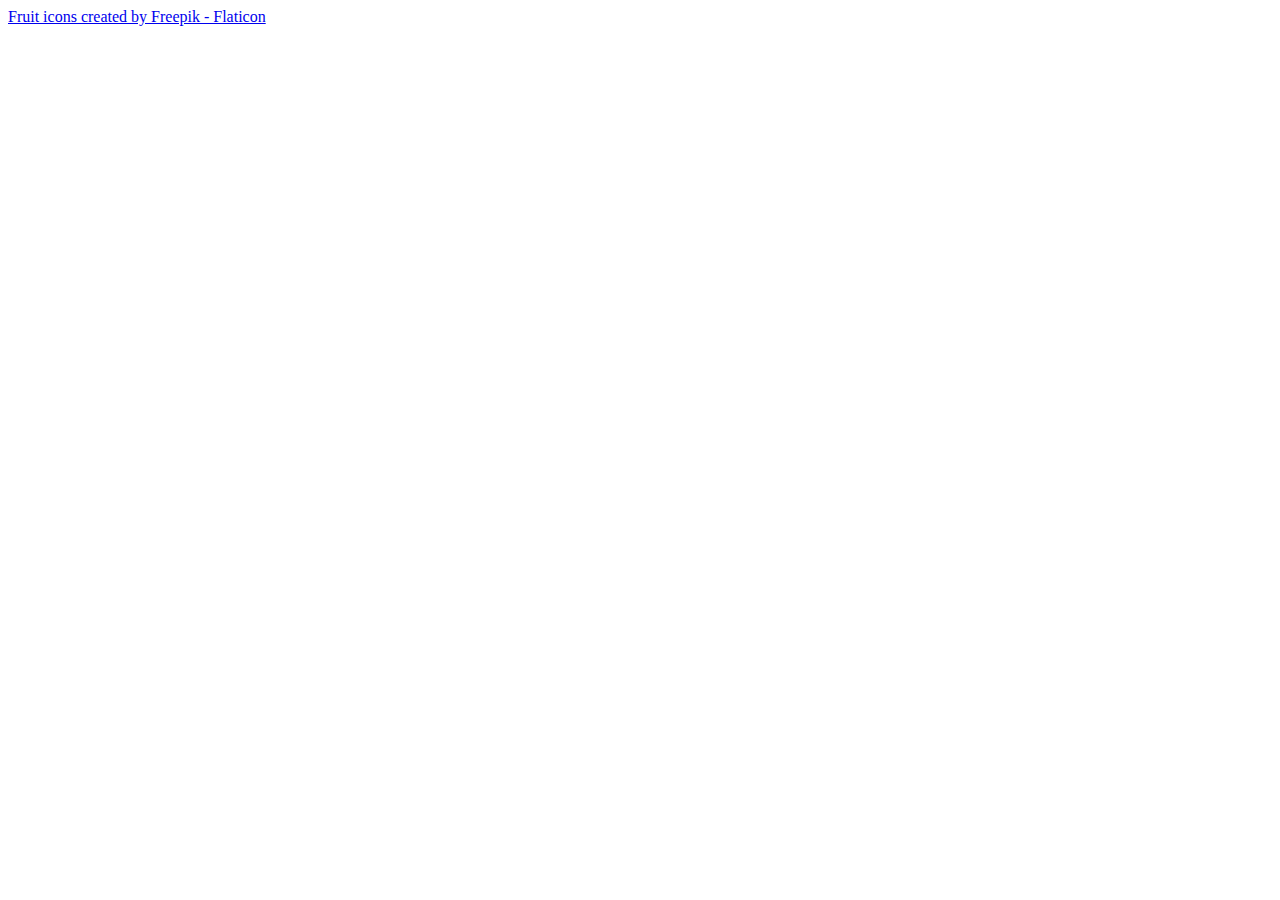
==== snake-game/index.html @ 1935f16a "Add snake-game" ====
<!DOCTYPE html><html lang="en"><head><meta charset="utf-8"><title>Muhammad Hammad</title><link rel="stylesheet" href="/index.cf06635b.css"><script type="module" src="/index.35e23e6d.js"></script><script src="/index.80d268b8.js" nomodule="" defer></script><link rel="stylesheet" href="https://fonts.googleapis.com/css?family=Roboto:300,400,500,700&display=swap"></head><body id="snake-game-main-body"> <div id="sg-main-content"></div> </body><footer> <a href="https://www.flaticon.com/free-icons/fruit" title="fruit icons">Fruit icons created by Freepik - Flaticon</a> </footer></html>
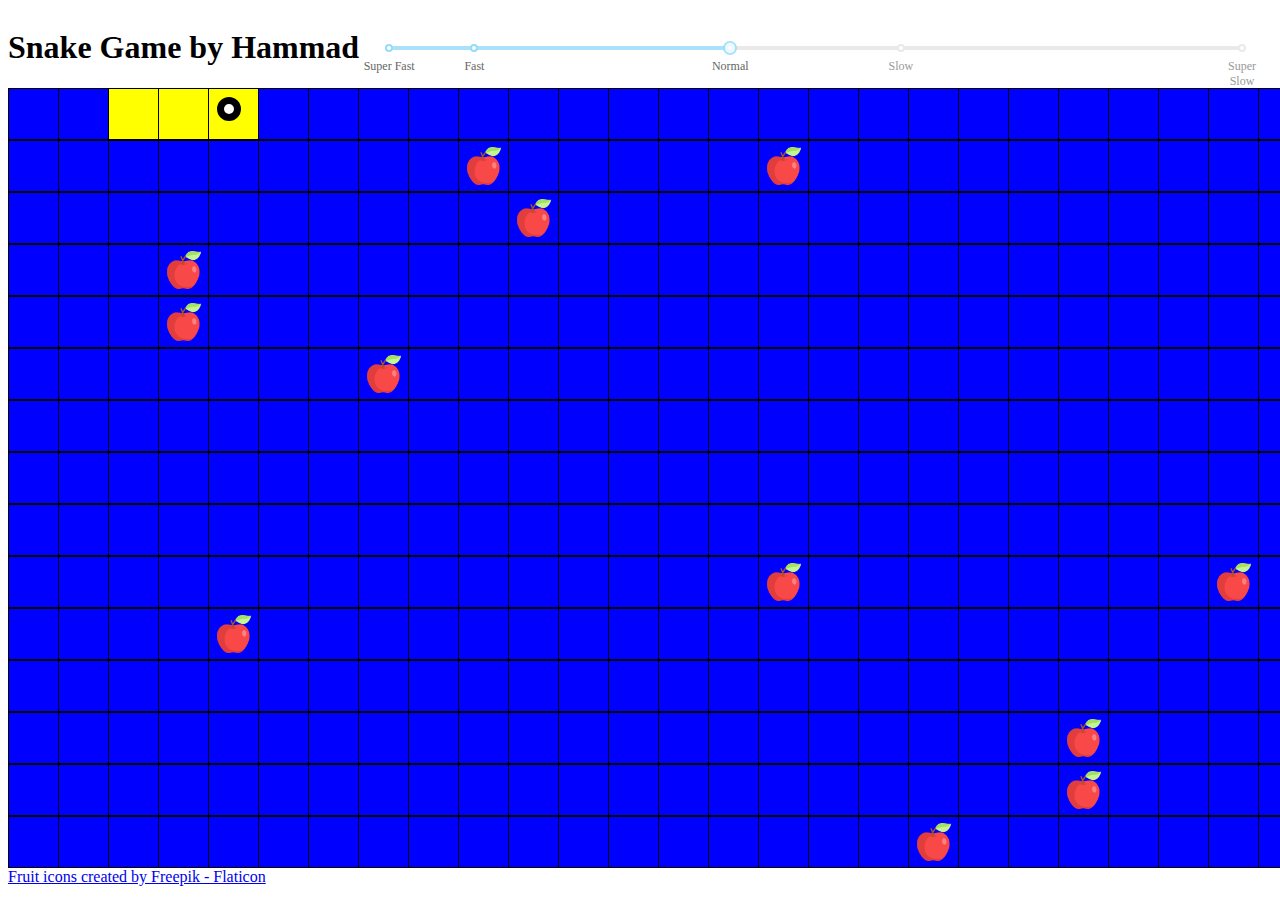
==== commit 18a17b6a: "Update snake-game with base urls and add index.html file" ====
--- a/snake-game/index.html
+++ b/snake-game/index.html
@@ -1 +1 @@
-<!DOCTYPE html><html lang="en"><head><meta charset="utf-8"><title>Muhammad Hammad</title><link rel="stylesheet" href="/index.cf06635b.css"><script type="module" src="/index.35e23e6d.js"></script><script src="/index.80d268b8.js" nomodule="" defer></script><link rel="stylesheet" href="https://fonts.googleapis.com/css?family=Roboto:300,400,500,700&display=swap"></head><body id="snake-game-main-body"> <div id="sg-main-content"></div> </body><footer> <a href="https://www.flaticon.com/free-icons/fruit" title="fruit icons">Fruit icons created by Freepik - Flaticon</a> </footer></html>+<!DOCTYPE html><html lang="en"><head><meta charset="utf-8"><title>Muhammad Hammad</title><link rel="stylesheet" href="/snake-game/index.cf06635b.css"><script type="module" src="/snake-game/index.35e23e6d.js"></script><script src="/snake-game/index.80d268b8.js" nomodule="" defer></script><link rel="stylesheet" href="https://fonts.googleapis.com/css?family=Roboto:300,400,500,700&display=swap"></head><body id="snake-game-main-body"> <div id="sg-main-content"></div> </body><footer> <a href="https://www.flaticon.com/free-icons/fruit" title="fruit icons">Fruit icons created by Freepik - Flaticon</a> </footer></html>--- a/snake-game/index.cf06635b.css
+++ b/snake-game/index.cf06635b.css
@@ -0,0 +1 @@
+.sg-cell{background-color:blue;border:1px solid #000}.sg-cell.apple-cell{align-items:center;display:flex}.sg-cell.apple-cell .apple-image{height:75%;margin:auto;width:75%}.sg-cell.snake-cell{background-color:#ff0}.sg-cell.snake-head{display:flex}.sg-cell.snake-head .snake-eye{background:#fff;border:7px solid #000;border-radius:50%;height:10px;left:-5px;margin:auto;position:relative;top:-5px;width:10px}.sg-grid{display:grid}.game-over-modal{background:#fff;border:1px solid #ccc;border-radius:4px;display:flex;flex-flow:column;inset:20vw;outline:none;overflow:auto;padding:20px;position:absolute}.restart-game-button{align-self:flex-end;background-color:#c2fbd7;border:0;border-radius:100px;box-shadow:inset 0 -25px 18px -14px rgba(44,187,99,.2),0 1px 2px rgba(44,187,99,.15),0 2px 4px rgba(44,187,99,.15),0 4px 8px rgba(44,187,99,.15),0 8px 16px rgba(44,187,99,.15),0 16px 32px rgba(44,187,99,.15);color:green;cursor:pointer;display:inline-block;font-family:CerebriSans-Regular,-apple-system,system-ui,Roboto,sans-serif;font-size:16px;margin-top:auto;padding:7px 20px;text-align:center;text-decoration:none;touch-action:manipulation;transition:all .25s;user-select:none;-webkit-user-select:none}.restart-game-button:hover{box-shadow:inset 0 -25px 18px -14px rgba(44,187,99,.35),0 1px 2px rgba(44,187,99,.25),0 2px 4px rgba(44,187,99,.25),0 4px 8px rgba(44,187,99,.25),0 8px 16px rgba(44,187,99,.25),0 16px 32px rgba(44,187,99,.25);transform:scale(1.05) rotate(-1deg)}.header{display:flex;flex-flow:row}.speed-slider-class{flex-grow:1;margin:auto 30px}.header-title{inline-size:fit-content}.rc-slider{border-radius:6px;height:14px;padding:5px 0;position:relative;touch-action:none;width:100%}.rc-slider,.rc-slider *{-webkit-tap-highlight-color:rgba(0,0,0,0);box-sizing:border-box}.rc-slider-rail{background-color:#e9e9e9;width:100%}.rc-slider-rail,.rc-slider-track{border-radius:6px;height:4px;position:absolute}.rc-slider-track{background-color:#abe2fb}.rc-slider-handle{background-color:#fff;border:2px solid #96dbfa;border-radius:50%;cursor:pointer;cursor:-webkit-grab;cursor:grab;height:14px;margin-top:-5px;opacity:.8;position:absolute;touch-action:pan-x;width:14px}.rc-slider-handle-dragging.rc-slider-handle-dragging.rc-slider-handle-dragging{border-color:#57c5f7;box-shadow:0 0 0 5px #96dbfa}.rc-slider-handle:focus{box-shadow:none;outline:none}.rc-slider-handle:focus-visible{border-color:#2db7f5;box-shadow:0 0 0 3px #96dbfa}.rc-slider-handle-click-focused:focus{border-color:#96dbfa;box-shadow:unset}.rc-slider-handle:hover{border-color:#57c5f7}.rc-slider-handle:active{border-color:#57c5f7;box-shadow:0 0 5px #57c5f7;cursor:-webkit-grabbing;cursor:grabbing}.rc-slider-mark{font-size:12px;left:0;position:absolute;top:18px;width:100%}.rc-slider-mark-text{color:#999;cursor:pointer;display:inline-block;position:absolute;text-align:center;vertical-align:middle}.rc-slider-mark-text-active{color:#666}.rc-slider-step{background:transparent;height:4px;pointer-events:none;position:absolute;width:100%}.rc-slider-dot{background-color:#fff;border:2px solid #e9e9e9;border-radius:50%;bottom:-2px;cursor:pointer;height:8px;position:absolute;vertical-align:middle;width:8px}.rc-slider-dot-active{border-color:#96dbfa}.rc-slider-dot-reverse{margin-right:-4px}.rc-slider-disabled{background-color:#e9e9e9}.rc-slider-disabled .rc-slider-track{background-color:#ccc}.rc-slider-disabled .rc-slider-dot,.rc-slider-disabled .rc-slider-handle{background-color:#fff;border-color:#ccc;box-shadow:none;cursor:not-allowed}.rc-slider-disabled .rc-slider-dot,.rc-slider-disabled .rc-slider-mark-text{cursor:not-allowed!important}.rc-slider-vertical{height:100%;padding:0 5px;width:14px}.rc-slider-vertical .rc-slider-rail{height:100%;width:4px}.rc-slider-vertical .rc-slider-track{bottom:0;left:5px;width:4px}.rc-slider-vertical .rc-slider-handle{margin-left:-5px;margin-top:0;touch-action:pan-y}.rc-slider-vertical .rc-slider-mark{height:100%;left:18px;top:0}.rc-slider-vertical .rc-slider-step{height:100%;width:4px}.rc-slider-vertical .rc-slider-dot{margin-left:-2px}.rc-slider-tooltip-zoom-down-appear,.rc-slider-tooltip-zoom-down-enter,.rc-slider-tooltip-zoom-down-leave{animation-duration:.3s;animation-fill-mode:both;animation-play-state:paused;display:block!important}.rc-slider-tooltip-zoom-down-appear.rc-slider-tooltip-zoom-down-appear-active,.rc-slider-tooltip-zoom-down-enter.rc-slider-tooltip-zoom-down-enter-active{animation-name:rcSliderTooltipZoomDownIn;animation-play-state:running}.rc-slider-tooltip-zoom-down-leave.rc-slider-tooltip-zoom-down-leave-active{animation-name:rcSliderTooltipZoomDownOut;animation-play-state:running}.rc-slider-tooltip-zoom-down-appear,.rc-slider-tooltip-zoom-down-enter{animation-timing-function:cubic-bezier(.23,1,.32,1);transform:scale(0)}.rc-slider-tooltip-zoom-down-leave{animation-timing-function:cubic-bezier(.755,.05,.855,.06)}@keyframes rcSliderTooltipZoomDownIn{0%{opacity:0;transform:scale(0);transform-origin:50% 100%}to{transform:scale(1);transform-origin:50% 100%}}@keyframes rcSliderTooltipZoomDownOut{0%{transform:scale(1);transform-origin:50% 100%}to{opacity:0;transform:scale(0);transform-origin:50% 100%}}.rc-slider-tooltip{left:-9999px;position:absolute;top:-9999px;visibility:visible}.rc-slider-tooltip,.rc-slider-tooltip *{-webkit-tap-highlight-color:rgba(0,0,0,0);box-sizing:border-box}.rc-slider-tooltip-hidden{display:none}.rc-slider-tooltip-placement-top{padding:4px 0 8px}.rc-slider-tooltip-inner{background-color:#6c6c6c;border-radius:6px;box-shadow:0 0 4px #d9d9d9;color:#fff;font-size:12px;height:24px;line-height:1;min-width:24px;padding:6px 2px;text-align:center;text-decoration:none}.rc-slider-tooltip-arrow{border-color:transparent;border-style:solid;height:0;position:absolute;width:0}.rc-slider-tooltip-placement-top .rc-slider-tooltip-arrow{border-top-color:#6c6c6c;border-width:4px 4px 0;bottom:4px;left:50%;margin-left:-4px}